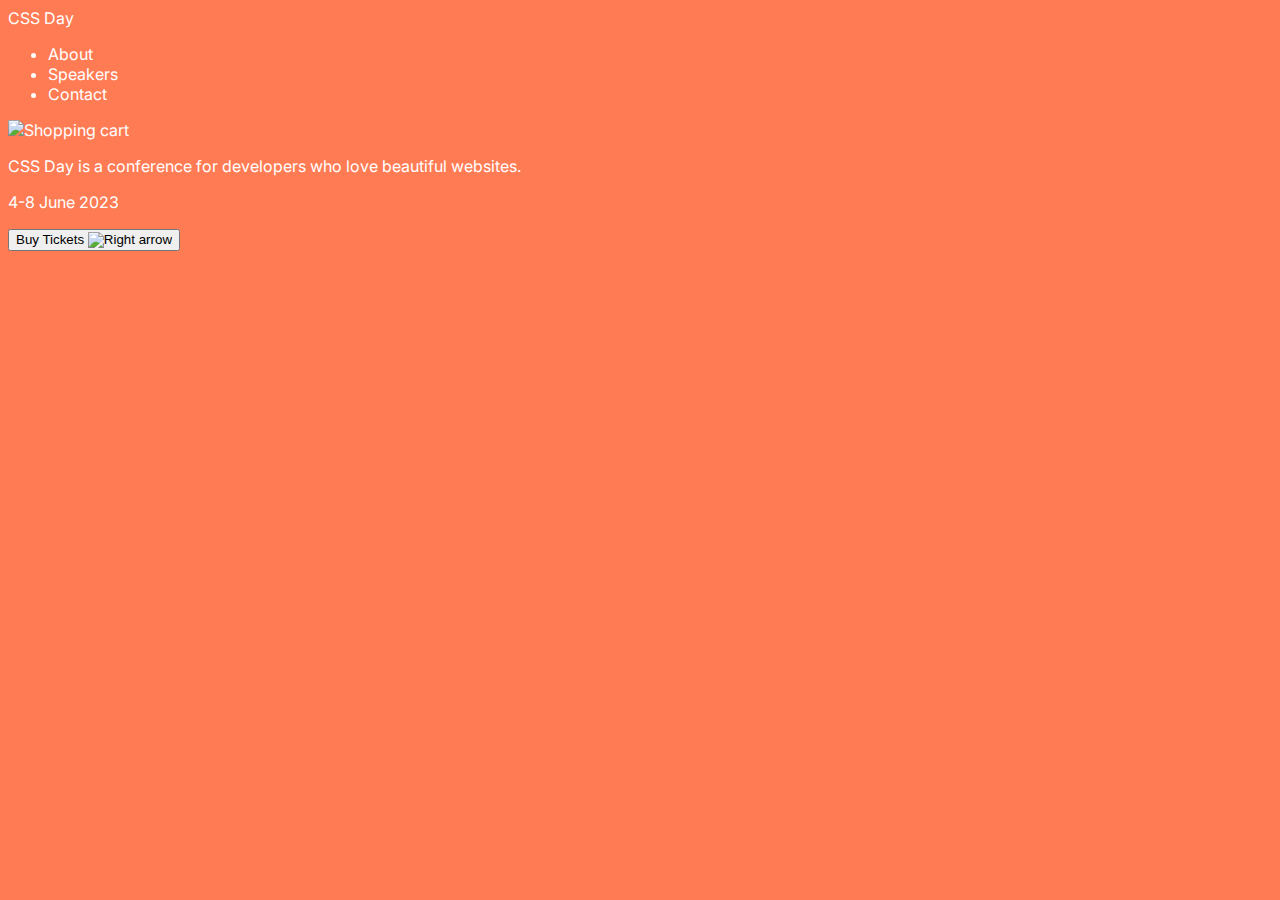
==== index.html @ fe816077 "Lesson 1: 04/06/24" ====
<!DOCTYPE html>
<html lang="en">

<head>
    <meta charset="UTF-8">
    <meta http-equiv="X-UA-Compatible" content="IE=edge">
    <meta name="viewport" content="width=device-width, initial-scale=1.0">
    <title>CSS Day</title>
    <link rel="preconnect" href="https://fonts.googleapis.com">
    <link rel="preconnect" href="https://fonts.gstatic.com" crossorigin>
    <link href="https://fonts.googleapis.com/css2?family=Inter:wght@100..900&display=swap" rel="stylesheet">
    <link rel="stylesheet" href="./styles/index.css">
</head>

<body>
    <header>
        <a href="/">CSS Day</a>
        <div>
            <nav>
                <ul>
                    <li><a href="#">About</a></li>
                    <li><a href="speakers.html">Speakers</a></li>
                    <li><a href="#">Contact</a></li>
                </ul>
            </nav>
            <img src="./icons/shopping-cart.svg" alt="Shopping cart">
        </div>
    </header>
    <main>
        <p>CSS Day is a conference for developers who love beautiful websites.</p>
        <p>4-8 June 2023</p>
        <button>Buy Tickets <img src="./icons/arrow-right.svg" alt="Right arrow"></button>
    </main>
</body>

</html>
---- styles/index.css ----
@import './base.css';
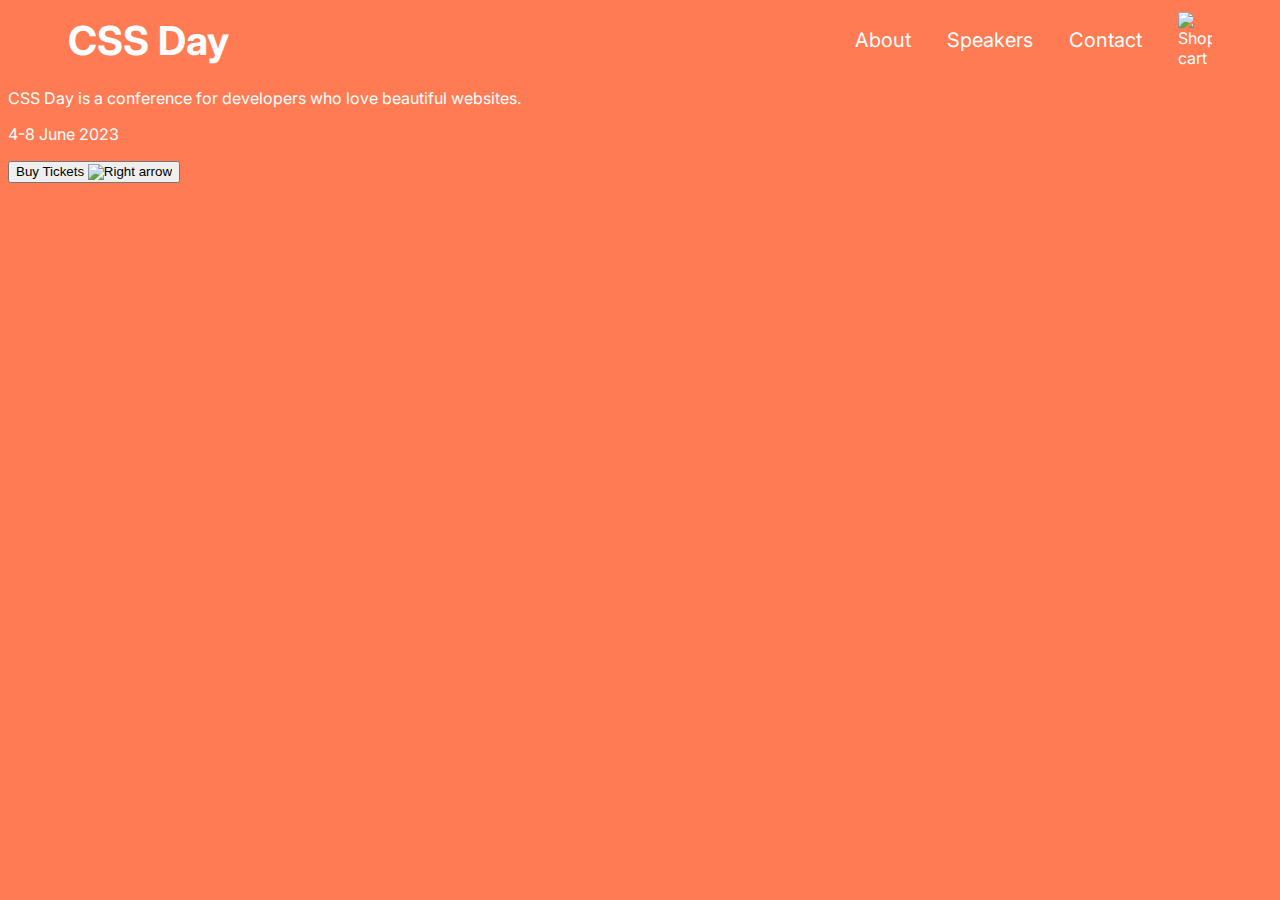
==== commit 94afc415: "Up to pseudo classes" ====
--- a/index.html
+++ b/index.html
@@ -13,18 +13,17 @@
 </head>
 
 <body>
-    <header>
-        <a href="/">CSS Day</a>
-        <div>
-            <nav>
-                <ul>
-                    <li><a href="#">About</a></li>
-                    <li><a href="speakers.html">Speakers</a></li>
-                    <li><a href="#">Contact</a></li>
-                </ul>
-            </nav>
-            <img src="./icons/shopping-cart.svg" alt="Shopping cart">
-        </div>
+    <header class="header">
+        <a class="header_link" href="/">CSS Day</a>
+        <nav class="nav">
+            <ul class="nav_list">
+                <li class="nav_item"><a href="#">About</a></li>
+                <li class="nav_item"><a href="speakers.html">Speakers</a></li>
+                <li class="nav_item"><a href="#">Contact</a></li>
+            </ul>
+        </nav>
+        <img src="./icons/shopping-cart.svg" alt="Shopping cart">
+
     </header>
     <main>
         <p>CSS Day is a conference for developers who love beautiful websites.</p>
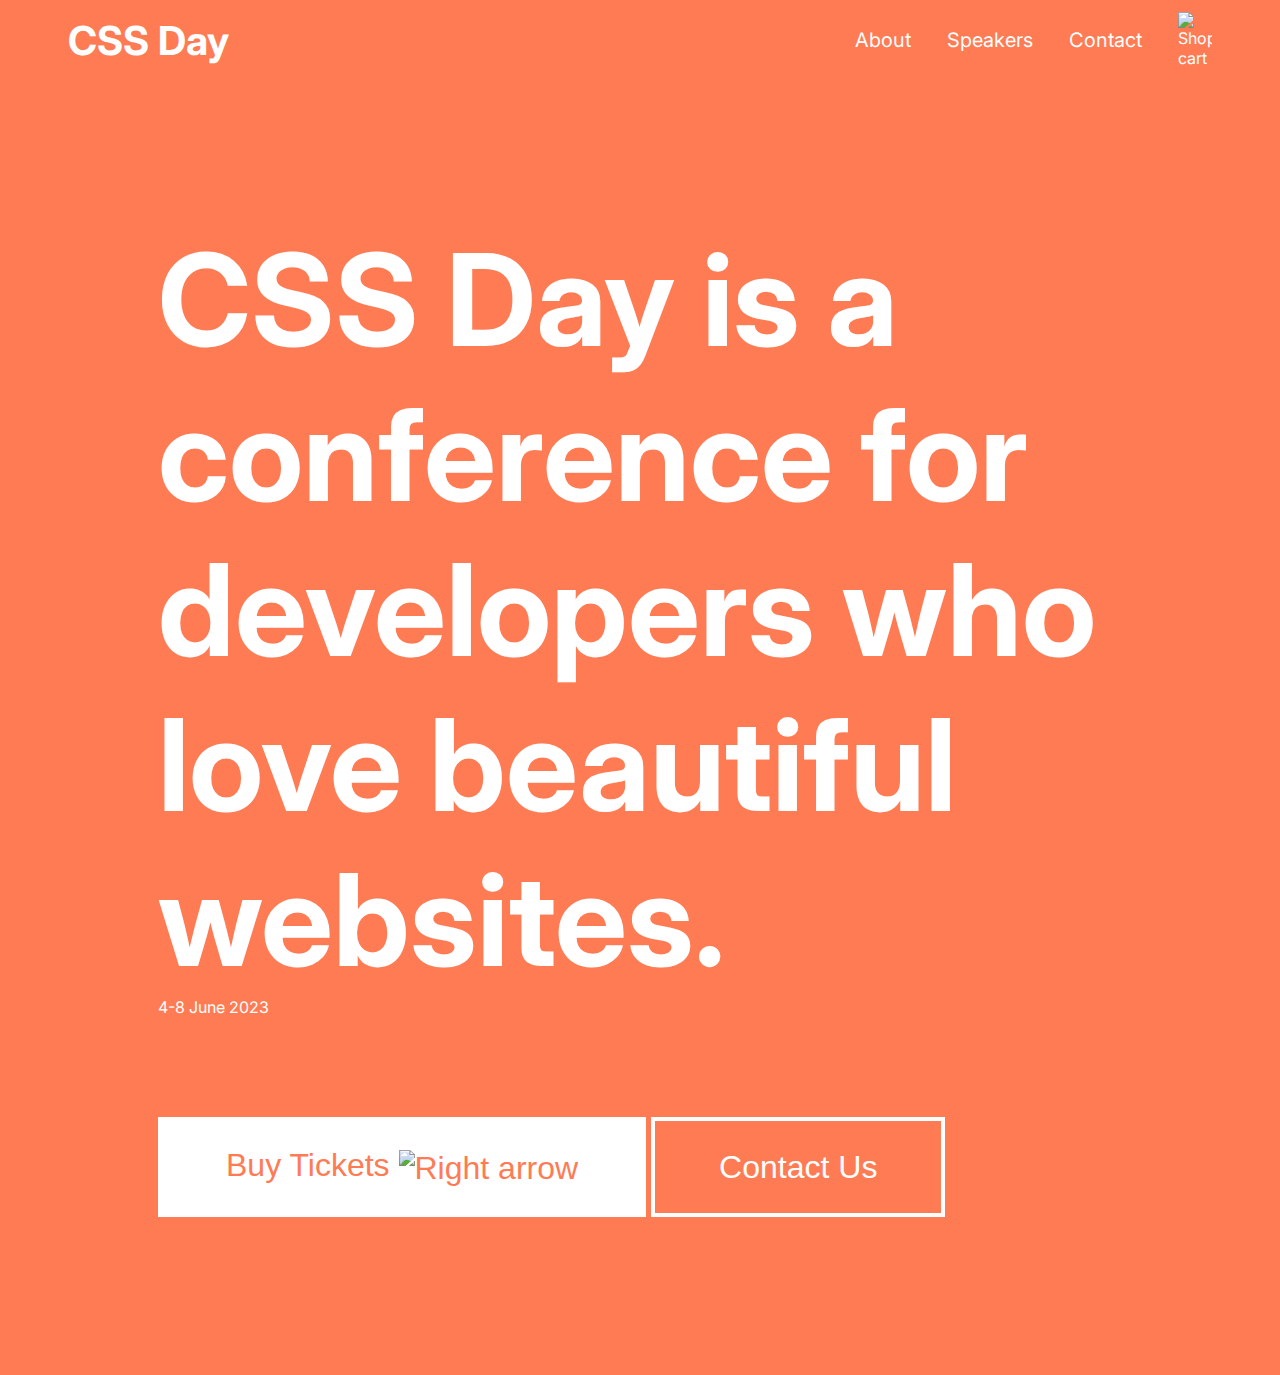
==== commit c83dba4f: "Complete" ====
--- a/index.html
+++ b/index.html
@@ -12,7 +12,7 @@
     <link rel="stylesheet" href="./styles/index.css">
 </head>
 
-<body>
+<body class="body body--primary">
     <header class="header">
         <a class="header_link" href="/">CSS Day</a>
         <nav class="nav">
@@ -25,10 +25,14 @@
         <img src="./icons/shopping-cart.svg" alt="Shopping cart">
 
     </header>
-    <main>
-        <p>CSS Day is a conference for developers who love beautiful websites.</p>
-        <p>4-8 June 2023</p>
-        <button>Buy Tickets <img src="./icons/arrow-right.svg" alt="Right arrow"></button>
+    <main class="main">
+        <p class="main__heading">CSS Day is a conference for developers who love beautiful websites.</p>
+        <p class="main__sub-heading">4-8 June 2023</p>
+        <div class="button_container">
+            <button class="button button--primary">Buy Tickets <img class="button_icon" src="./icons/arrow-right.svg"
+                    alt="Right arrow"></button>
+            <button class="button button--secondary">Contact Us</button>
+        </div>
     </main>
 </body>
 
--- a/styles/index.css
+++ b/styles/index.css
@@ -1 +1,12 @@
-@import './base.css';+@import './base.css';
+
+
+
+.main__heading {
+    font-size: 128px;
+    font-weight: bold;
+}
+
+.main_sub-heading {
+    font-size: 40px;
+}